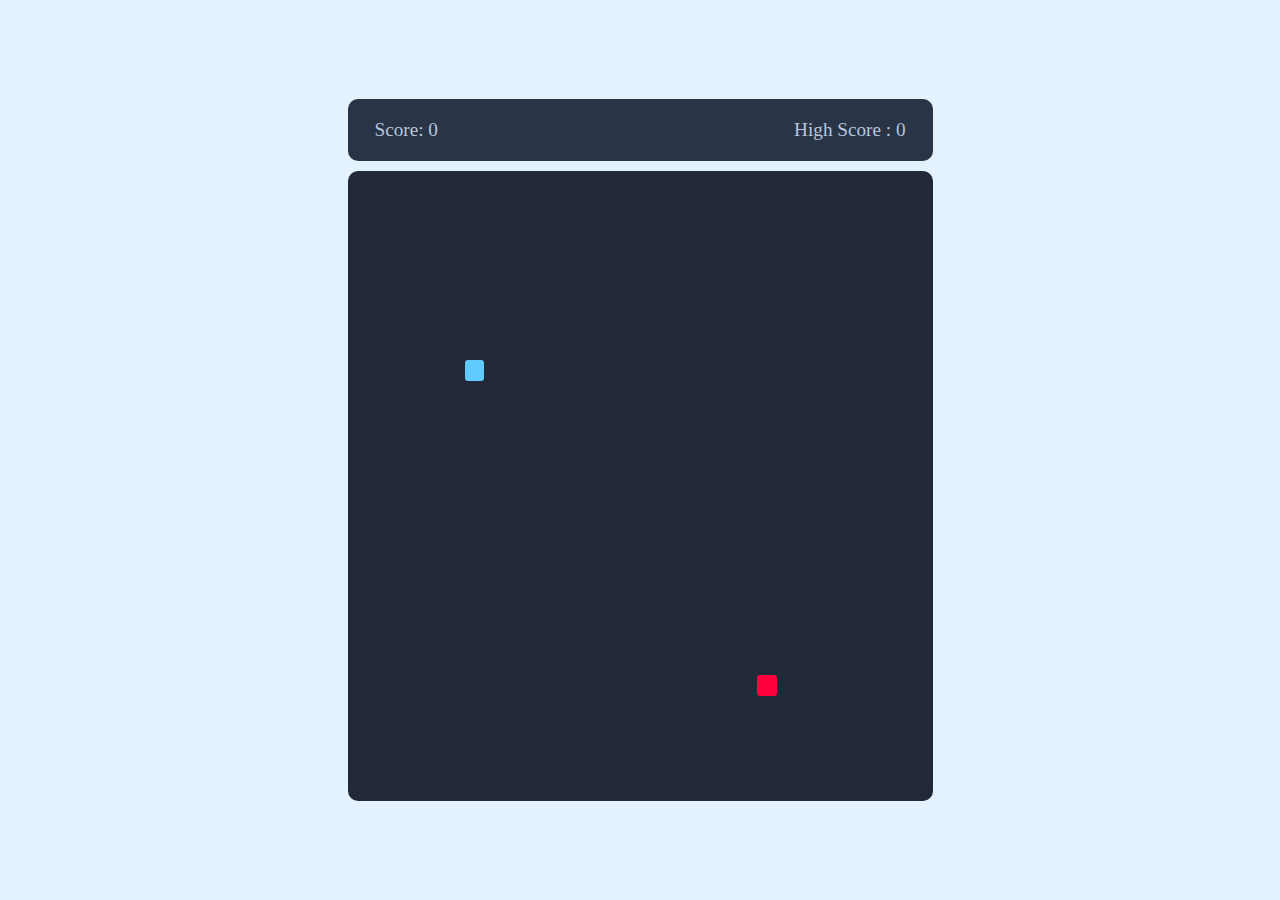
==== Snake/index.html @ 3174ca67 "first version 1" ====
<!DOCTYPE html>
<html lang="en">
<head>
    <meta charset="UTF-8">
    <meta name="viewport" content="width=device-width, initial-scale=1.0">
    <title>Snake</title>
    <link rel="shortcut icon" href="image/snak.png" type="image/x-icon">
    <link rel="stylesheet" href="./style/style.css">
</head>
<body>
    <div class="container">
        <div class="game-details">
            <span class="score">Score: 0</span>
            <span class="hight-score">High Score: 30</span>
        </div>
        <div class="wrapper">
            <div class="play-board"></div>
        </div>
    </div>
    <script src="./script/index.js"></script>
</body>
</html>
---- Snake/style/style.css ----
*{
    margin: 0;
    padding: 0;
    box-sizing: border-box;
}

body{
    display: flex;
    align-items: center;
    justify-content: center;
    flex-direction: column;
    min-height: 100vh;
    background: #e3f2fd;
}

.game-details{
    background: #293447;
    color: #b8c6dc;
    font-size: 1.2rem;
    padding: 20px 27px;
    display: flex;
    justify-content: space-between;
    margin-bottom: 10px;
    border-radius: 10px;

}

.wrapper{
    width: 65vmin;
    height: 70vmin;
    border-radius: 10px;
    flex-direction: column;
    overflow: hidden;
    background: #293447;
}



.play-board{
    width: 100%;
    height: 100%;
    display: grid;
    grid-template: repeat(30, 1fr) / repeat(30,1fr);
    background: #212837;
}

.play-board .food{
    background: #ff003d;
    border-radius: 3px;
}

.play-board .head{
    background: #60cbfe;
    border-radius: 3px;
}
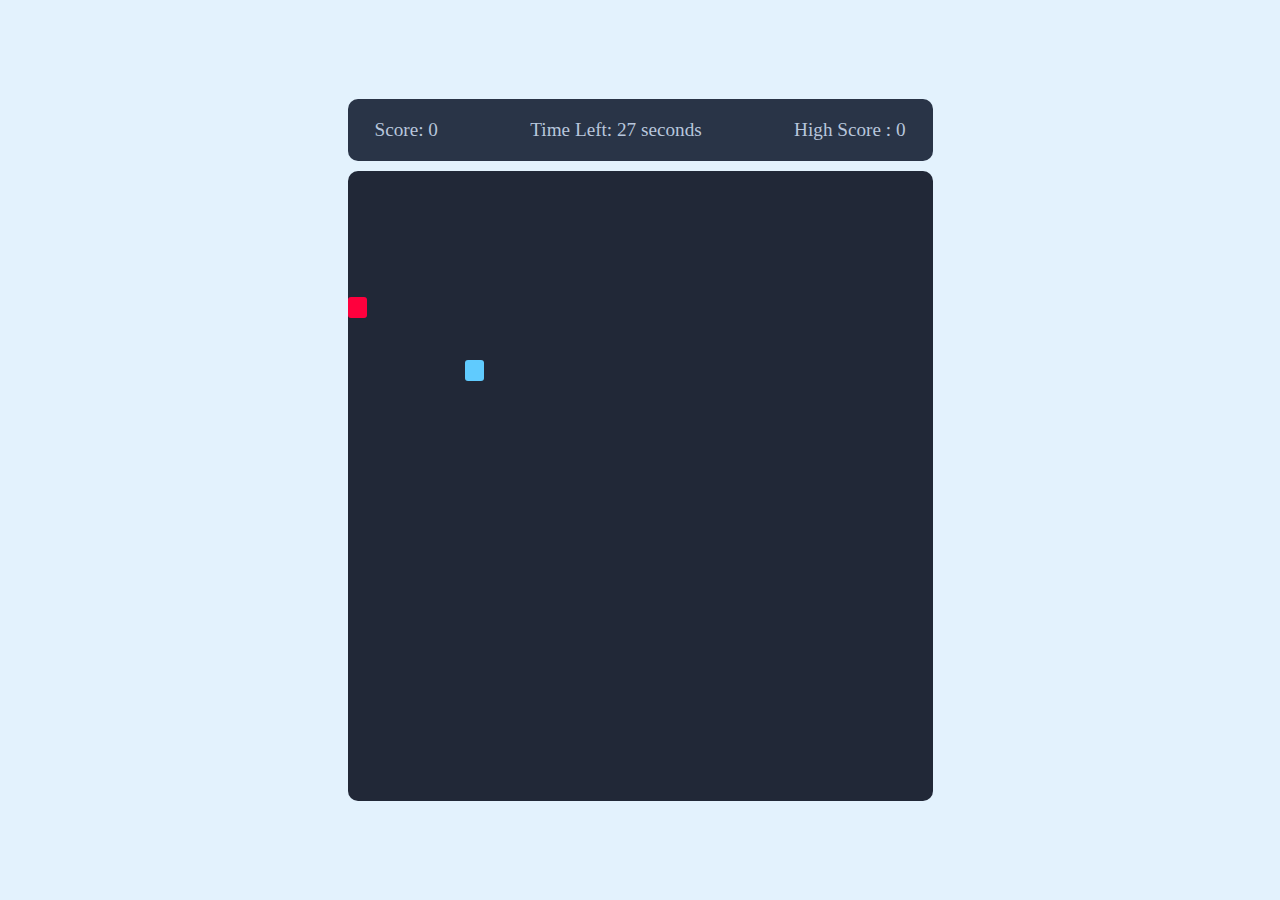
==== commit 1eb25834: "Add timer feature - snake" ====
--- a/Snake/index.html
+++ b/Snake/index.html
@@ -11,6 +11,7 @@
     <div class="container">
         <div class="game-details">
             <span class="score">Score: 0</span>
+            <div class="timer">Time Left: <span id="countdown">0</span> seconds</div>
             <span class="hight-score">High Score: 30</span>
         </div>
         <div class="wrapper">
